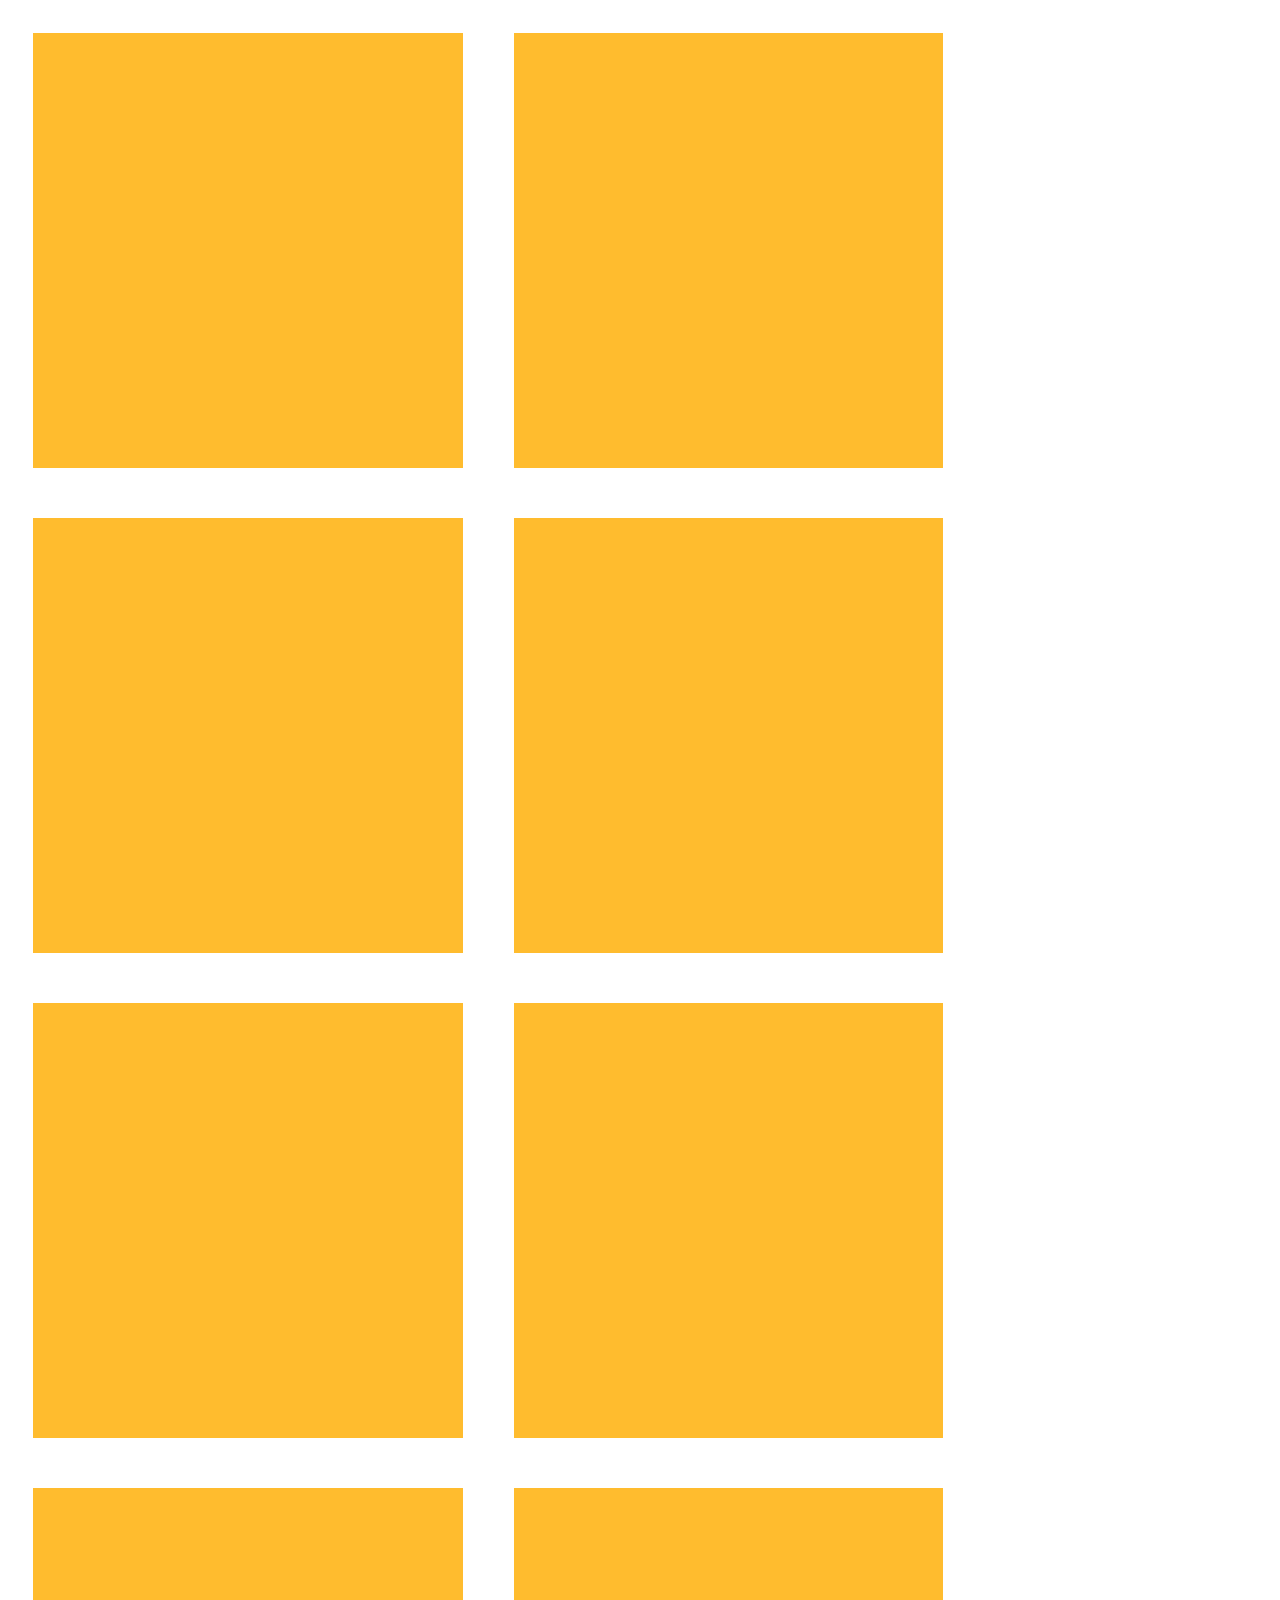
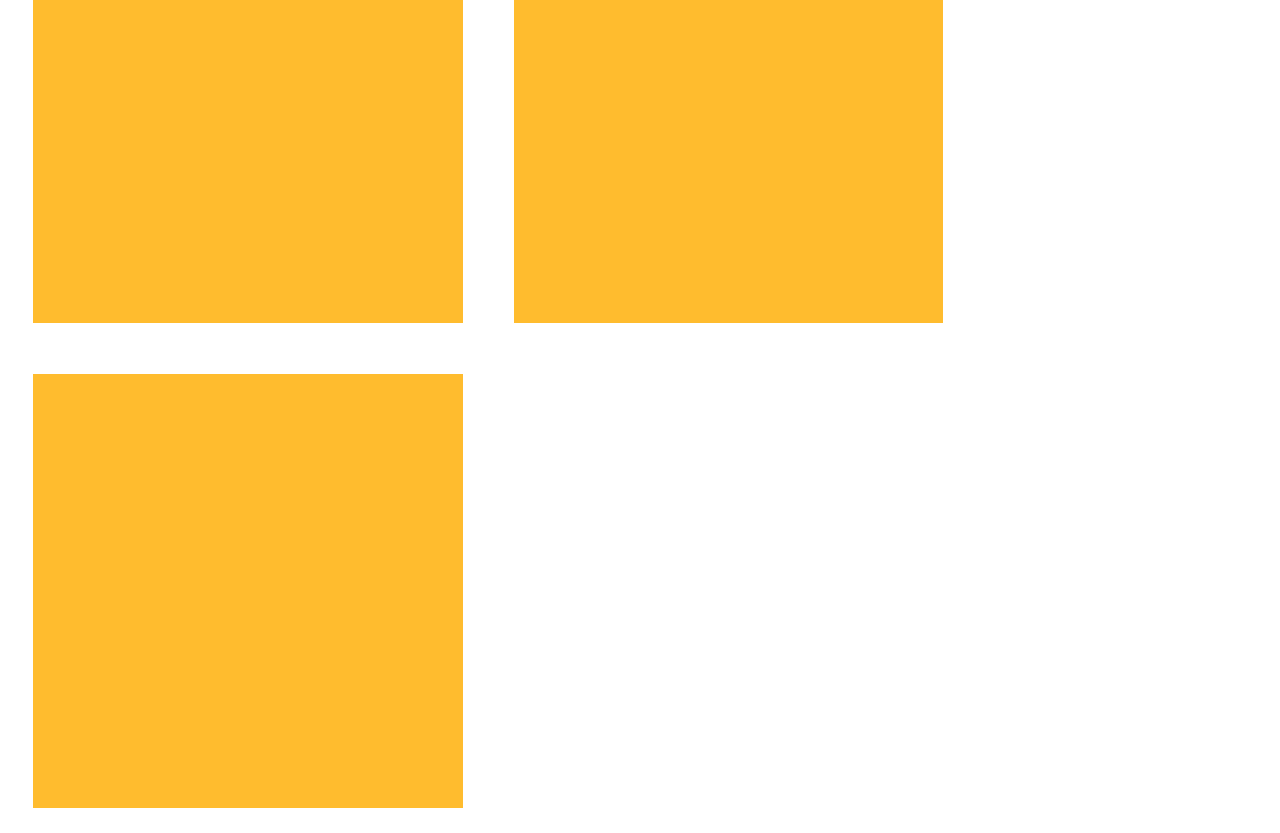
==== css/1/index.html @ fec9723c "no message" ====
<!DOCTYPE html>
<html>
<head>
<meta charset="UTF-8">
<meta name="Description" content="test" />
<title>九宫格</title>
<style type="text/css">
div{margin: 2% ; 
    padding: 2%;
    width: 30%;
    height:30vw;
    background: #ffbc2e;
    float:left;
    }
</style>
</head>
<body>
    <div></div>
    <div></div>
    <div></div>
    <div></div>
    <div></div>
    <div></div>
    <div></div>
    <div></div>
    <div></div>
</body>
</html>
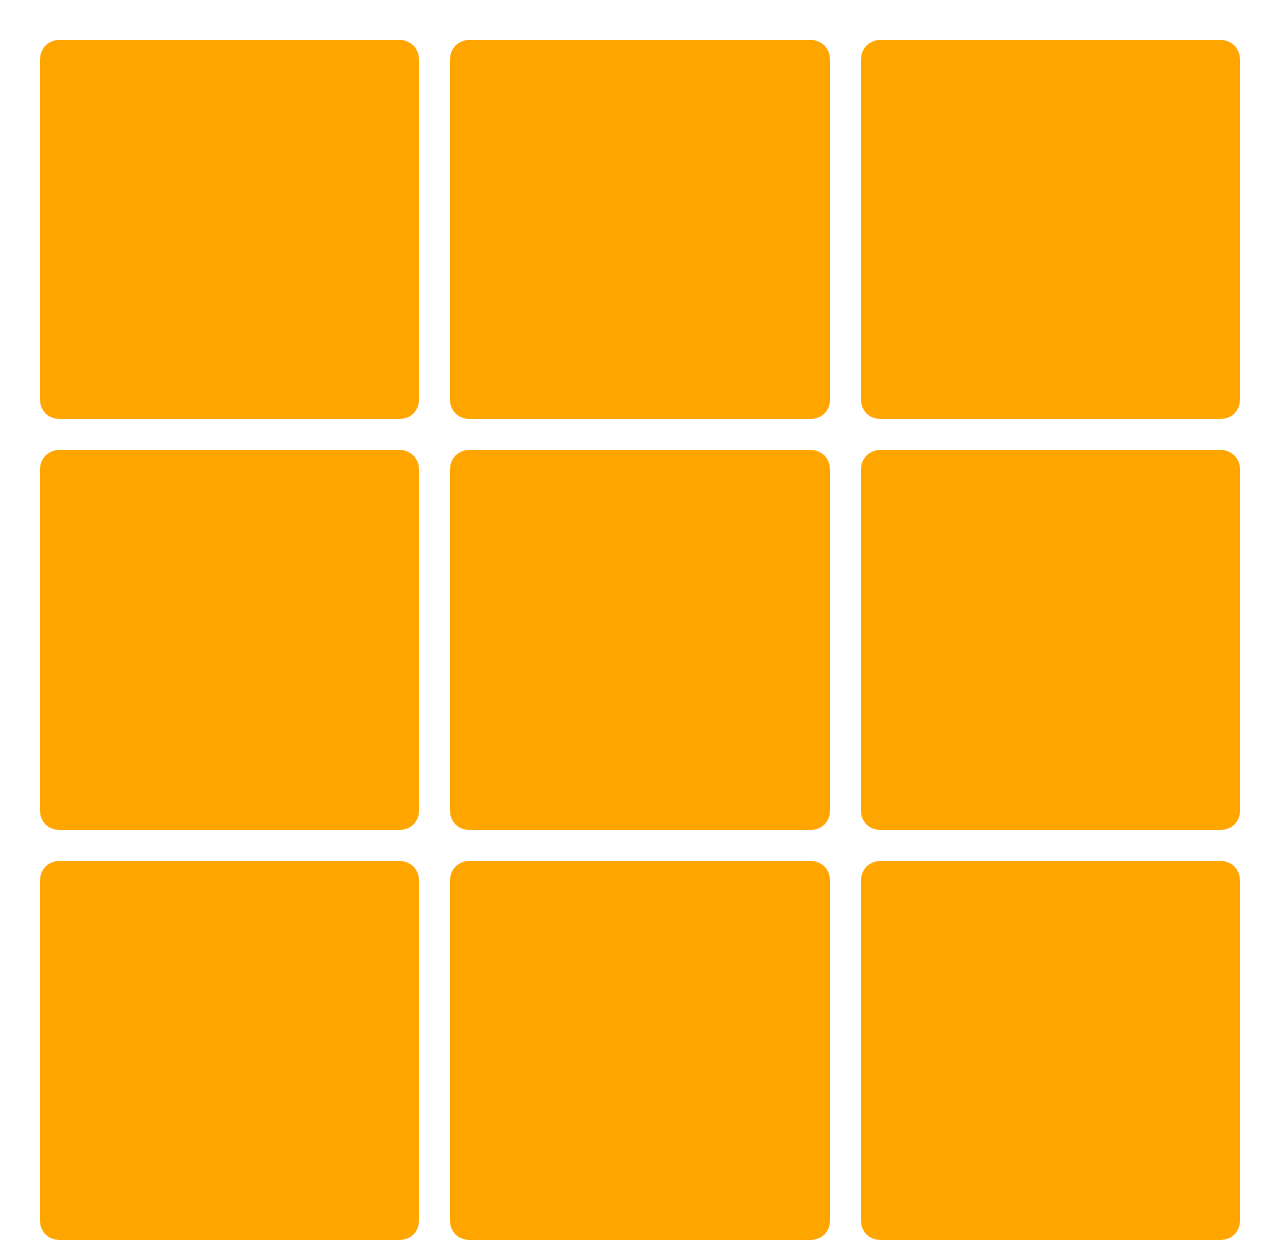
==== commit cb2a6917: "no message" ====
--- a/css/1/index.html
+++ b/css/1/index.html
@@ -5,12 +5,14 @@
 <meta name="Description" content="test" />
 <title>九宫格</title>
 <style type="text/css">
-div{margin: 2% ; 
-    padding: 2%;
+
+    div{margin-top: 2.5% ; 
+    margin-left: 2.5% ;
+    padding-top: 30%;
     width: 30%;
-    height:30vw;
-    background: #ffbc2e;
+    background:orange;
     float:left;
+    border-radius:5%
     }
 </style>
 </head>
@@ -24,5 +26,9 @@
     <div></div>
     <div></div>
     <div></div>
+
+
+
 </body>
+
 </html>